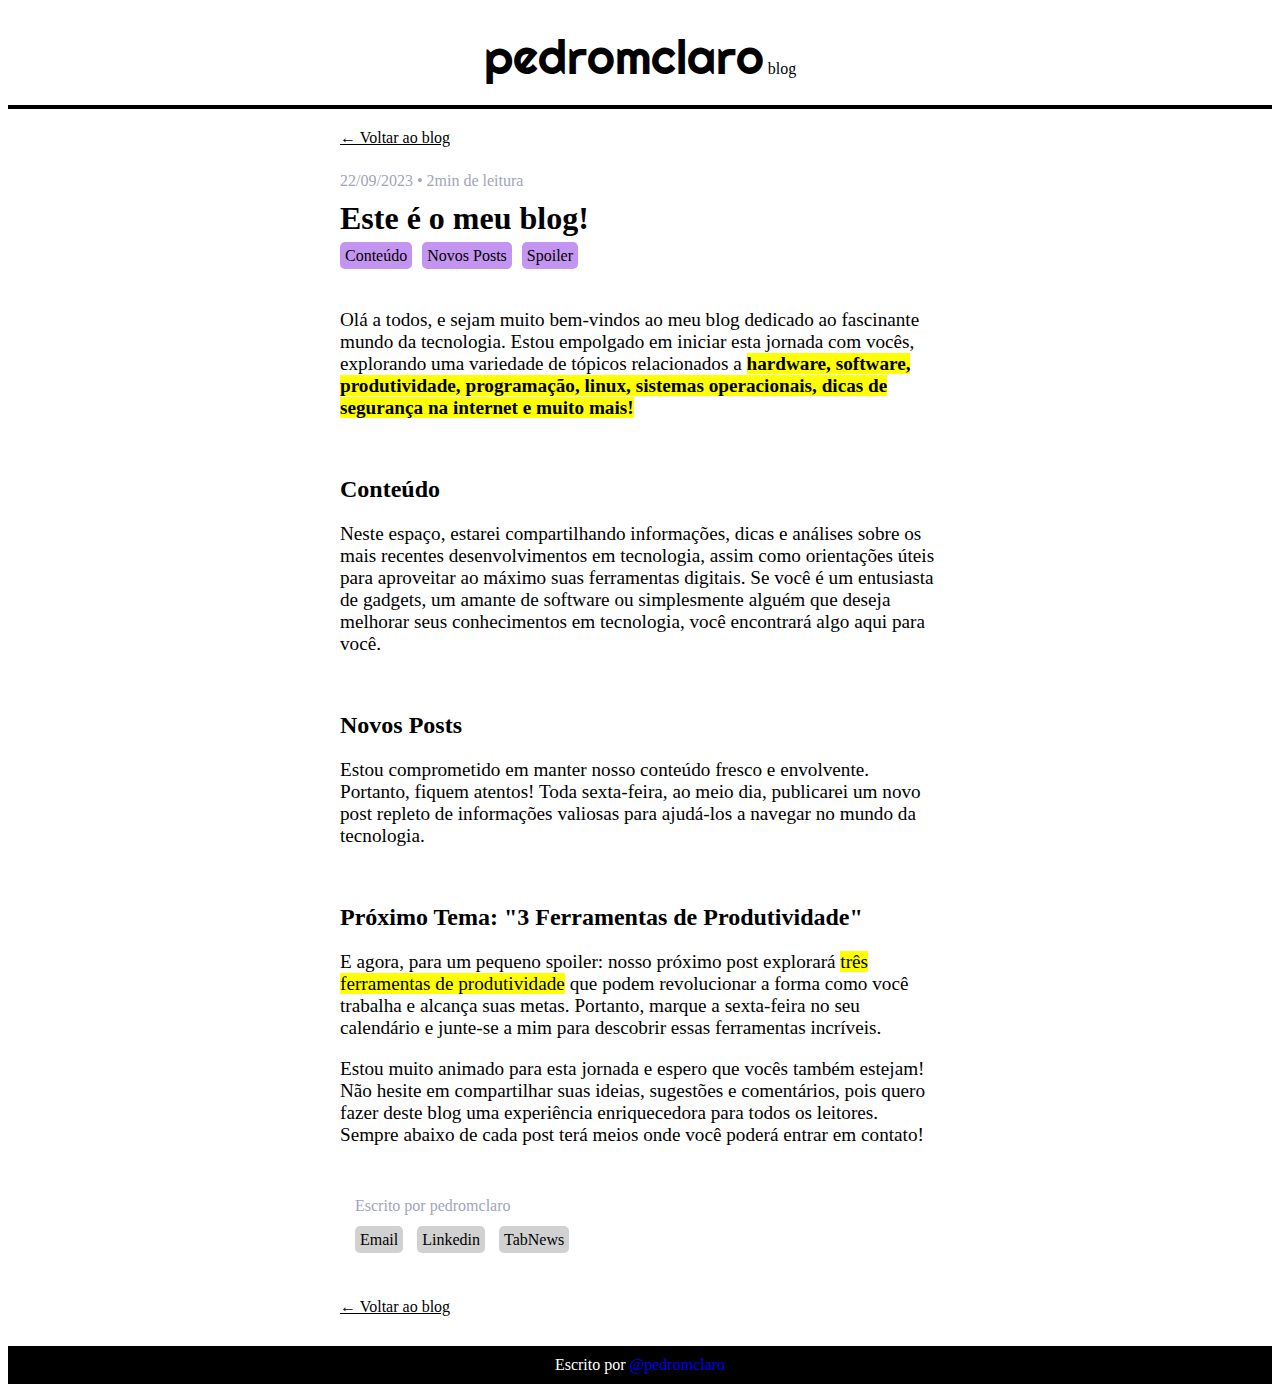
==== posts/post001.html @ a2dc73ed "Primeiro Post Criado" ====
<!DOCTYPE html>
<html lang="pt-br">
<head>
    <meta charset="UTF-8">
    <meta name="viewport" content="width=device-width, initial-scale=1.0">
    <link href="https://cdn.jsdelivr.net/npm/bootstrap@5.3.2/dist/css/bootstrap.min.css" rel="stylesheet" integrity="sha384-T3c6CoIi6uLrA9TneNEoa7RxnatzjcDSCmG1MXxSR1GAsXEV/Dwwykc2MPK8M2HN" crossorigin="anonymous">
    <title>001-inicio</title>
    <link rel="stylesheet" href="stylepost.css">
</head>
<body> 
    <header>
        <h1 id="title">pedromclaro</h1>
        <p id="blog">blog</p>
    </header>
    <main>
        <article>
            <a href="../index.html" class="voltar">← Voltar ao blog</a>
            <p class="details" style="padding-top: 25px; padding-bottom: 10px; margin: 0;">22/09/2023 • 2min de leitura</p>

            <h1>Este é o meu blog!</h1>
      
            <div><a href="#conteudo" class="navtags">Conteúdo</a><a href="#novosposts" class="navtags">Novos Posts</a><a href="#proximopost" class="navtags">Spoiler</a></div>

            <p class="lead">Olá a todos, e sejam muito bem-vindos ao meu blog dedicado ao fascinante mundo da tecnologia. Estou empolgado em iniciar esta jornada com vocês, explorando uma variedade de tópicos relacionados a <mark><strong>hardware, software, produtividade, programação, linux, sistemas operacionais, dicas de segurança na internet e muito mais!</strong></mark>
            </p>
            <br>

            <h2 id="conteudo">Conteúdo</h2>
            <p class="lead">Neste espaço, estarei compartilhando informações, dicas e análises sobre os mais recentes desenvolvimentos em tecnologia, assim como orientações úteis para aproveitar ao máximo suas ferramentas digitais. Se você é um entusiasta de gadgets, um amante de software ou simplesmente alguém que deseja melhorar seus conhecimentos em tecnologia, você encontrará algo aqui para você.</p>
            <br>

            <h2 id="novosposts">Novos Posts</h2>
            <p class="lead">Estou comprometido em manter nosso conteúdo fresco e envolvente. Portanto, fiquem atentos! Toda sexta-feira, ao meio dia, publicarei um novo post repleto de informações valiosas para ajudá-los a navegar no mundo da tecnologia.
            </p>
            <br>

            <h2 id="proximopost">Próximo Tema: "3 Ferramentas de Produtividade"</h2>
            <p class="lead">E agora, para um pequeno spoiler: nosso próximo post explorará <mark>três ferramentas de produtividade</mark> que podem revolucionar a forma como você trabalha e alcança suas metas. Portanto, marque a sexta-feira no seu calendário e junte-se a mim para descobrir essas ferramentas incríveis.</p>
            <p class="lead">Estou muito animado para esta jornada e espero que vocês também estejam! Não hesite em compartilhar suas ideias, sugestões e comentários, pois quero fazer deste blog uma experiência enriquecedora para todos os leitores. Sempre abaixo de cada post terá meios onde você poderá entrar em contato!
            </p>

            <ul>
                <li id="by"><p class="details">Escrito por pedromclaro</p></li>
                <li><a href="mailto: 1p3dro4fons0@gmail.com" target="_blank">Email</a></li>
                <li><a href="https://linkedin.com/in/pedroafonsomclaro/" target="_blank">Linkedin</a></li>
                <li><a href="https://tabnews.com.br/pedromclaro/" target="_blank">TabNews</a></li>
            </ul>
            <br>
            <a href="../index.html" class="voltar">← Voltar ao blog</a>
        </article>
    </main>
    <footer>
        Escrito por <a href="https://pedromclaro.github.io/site-pessoal/" target="_parent">@pedromclaro</a>
    </footer>


 <script src="https://cdn.jsdelivr.net/npm/bootstrap@5.3.2/dist/js/bootstrap.bundle.min.js"     integrity="sha384-C6RzsynM9kWDrMNeT87bh95OGNyZPhcTNXj1NW7RuBCsyN/o0jlpcV8Qyq46cDfL" crossorigin="anonymous"></script>
</body>
</html>
---- posts/stylepost.css ----
@charset "UTF-8";
@import url('https://fonts.googleapis.com/css2?family=Righteous&display=swap');



header {
    border-bottom: 4px solid black;
    background-color: white;
    text-align: center;
}

h1#title {
    font-family:'Righteous', cursive;
    font-size: 3em;
    font-weight: 100;
    display: inline-block;
    padding: 18px 0px 18px 0px;
}

p#blog {
    display: inline-block;
}

a.voltar {
    text-decoration: underline;
    color: black;
    margin: 25px auto 25px auto;
}

a {
    text-decoration: none;
}

p.details {
    color: #A2A4BC;
}

p.lead {
    font-size: 1.2em;
}


main {
    margin: auto;
    max-width: 1000px;
}

h1 {
    margin: 0;
    padding: 0;
}

a.navtags {
    background-color: rgba(137, 43, 226, 0.5);
    padding: 5px;
    border-radius: 5px;
    color: black;
    margin: auto;
    margin-right: 10px;
}

div {
    margin: auto;
    padding: 10px 0px 25px 0px;

}

article {
    max-width: 600px;
    margin: auto;
    padding: 20px;
}

ul {
    padding: 15px;
    list-style-type: none;

}

li {
    display: inline-block;
}

li > a {
    background-color: #d1d1d1;
    padding: 5px;
    border-radius: 5px;
    color: black;
    margin: auto;
    margin-right: 10px;
}

li#by {
    display: block;
}

footer {
    background-color: black;
    text-align: center;
    color: white;
    margin-top: 10px;
    padding: 10px;
}
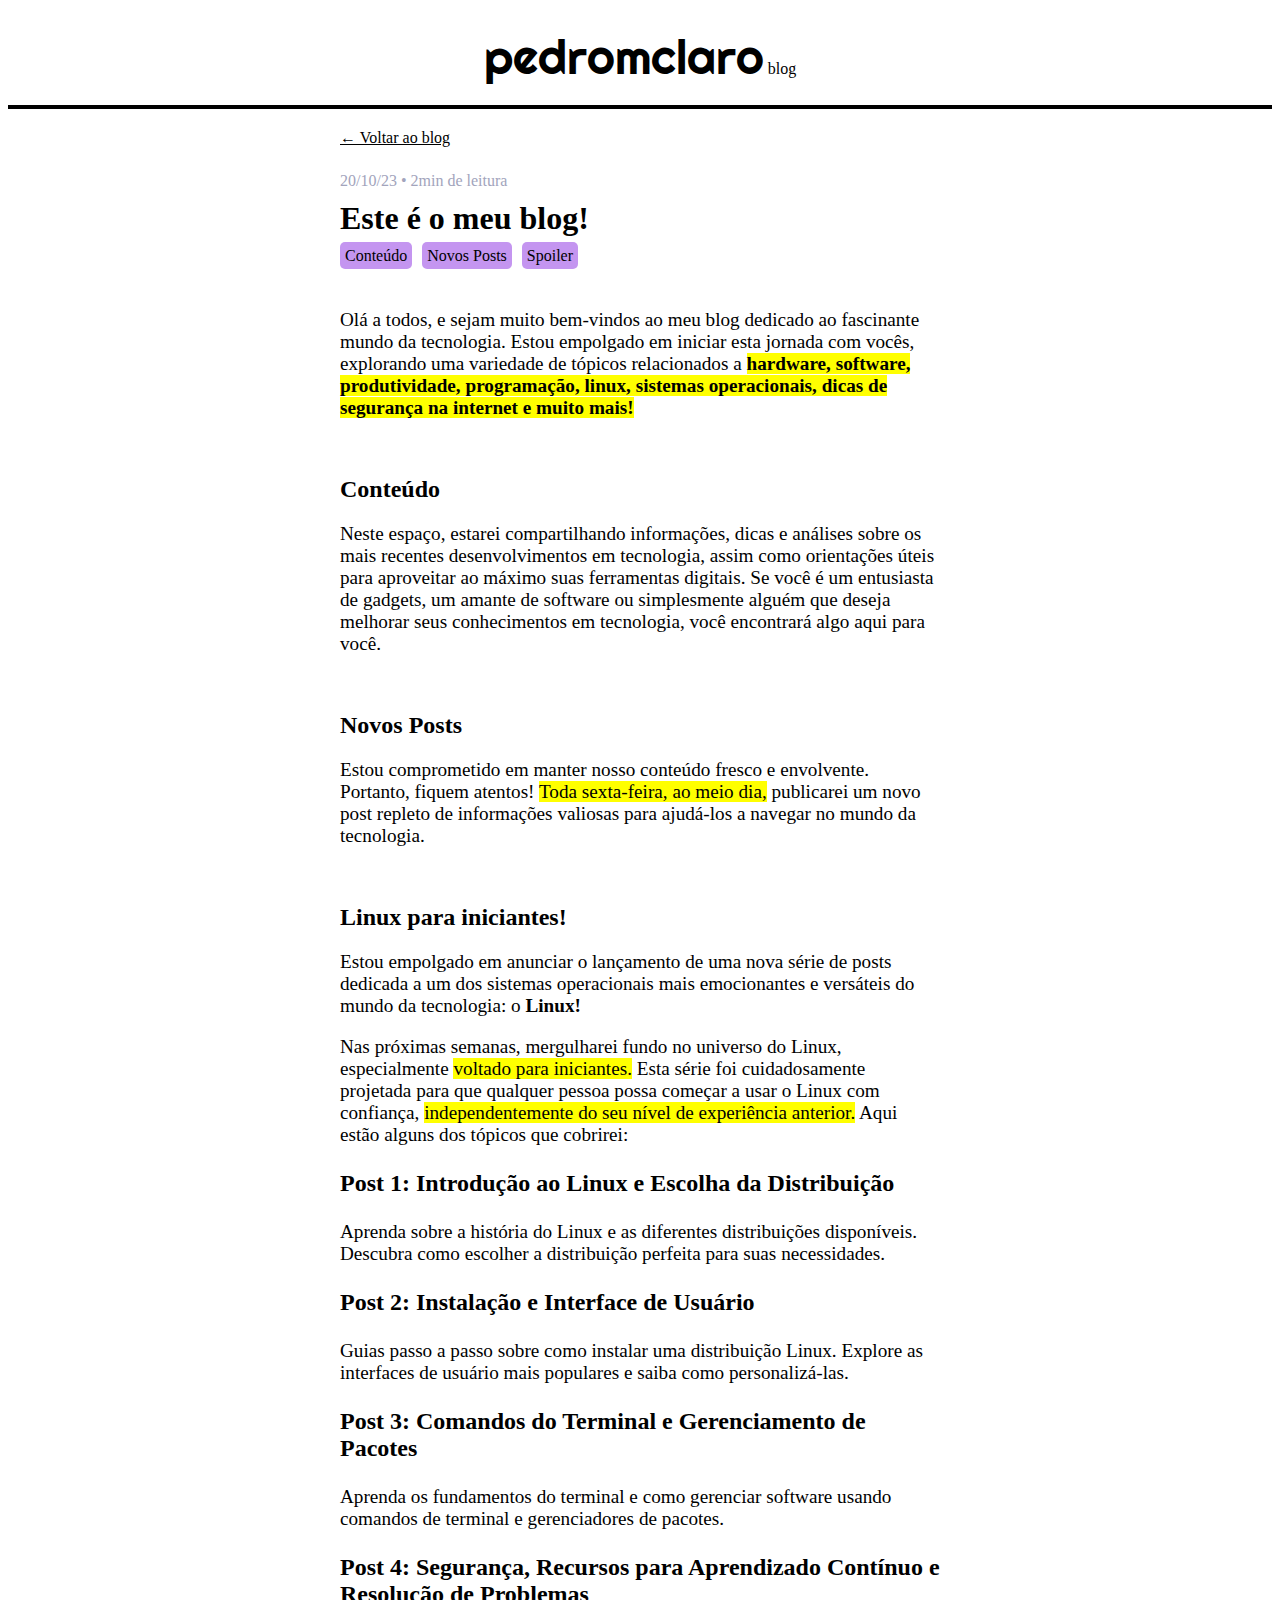
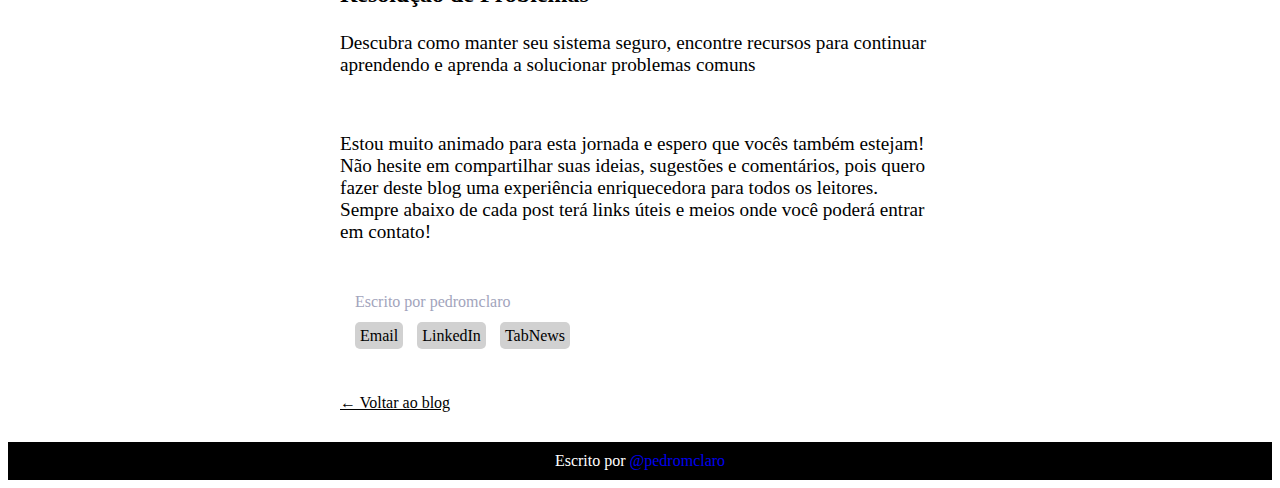
==== commit 2c06d172: "Primeiro Post lançado" ====
--- a/posts/post001.html
+++ b/posts/post001.html
@@ -15,7 +15,7 @@
     <main>
         <article>
             <a href="../index.html" class="voltar">← Voltar ao blog</a>
-            <p class="details" style="padding-top: 25px; padding-bottom: 10px; margin: 0;">22/09/2023 • 2min de leitura</p>
+            <p class="details" style="padding-top: 25px; padding-bottom: 10px; margin: 0;">20/10/23 • 2min de leitura</p>
 
             <h1>Este é o meu blog!</h1>
       
@@ -30,19 +30,27 @@
             <br>
 
             <h2 id="novosposts">Novos Posts</h2>
-            <p class="lead">Estou comprometido em manter nosso conteúdo fresco e envolvente. Portanto, fiquem atentos! Toda sexta-feira, ao meio dia, publicarei um novo post repleto de informações valiosas para ajudá-los a navegar no mundo da tecnologia.
+            <p class="lead">Estou comprometido em manter nosso conteúdo fresco e envolvente. Portanto, fiquem atentos! <mark>Toda sexta-feira, ao meio dia,</mark> publicarei um novo post repleto de informações valiosas para ajudá-los a navegar no mundo da tecnologia.
             </p>
             <br>
 
-            <h2 id="proximopost">Próximo Tema: "3 Ferramentas de Produtividade"</h2>
-            <p class="lead">E agora, para um pequeno spoiler: nosso próximo post explorará <mark>três ferramentas de produtividade</mark> que podem revolucionar a forma como você trabalha e alcança suas metas. Portanto, marque a sexta-feira no seu calendário e junte-se a mim para descobrir essas ferramentas incríveis.</p>
-            <p class="lead">Estou muito animado para esta jornada e espero que vocês também estejam! Não hesite em compartilhar suas ideias, sugestões e comentários, pois quero fazer deste blog uma experiência enriquecedora para todos os leitores. Sempre abaixo de cada post terá meios onde você poderá entrar em contato!
-            </p>
-
+            <h2 id="proximopost">Linux para iniciantes!</h2>
+            <p class="lead">Estou empolgado em anunciar o lançamento de uma nova série de posts dedicada a um dos sistemas operacionais mais emocionantes e versáteis do mundo da tecnologia: o <strong>Linux!</strong></p>
+            <p class="lead">Nas próximas semanas, mergulharei fundo no universo do Linux, especialmente <mark>voltado para iniciantes.</mark> Esta série foi cuidadosamente projetada para que qualquer pessoa possa começar a usar o Linux com confiança, <mark>independentemente do seu nível de experiência anterior.</mark> Aqui estão alguns dos tópicos que cobrirei:</p>         
+            <h3>Post 1: Introdução ao Linux e Escolha da Distribuição</h3>
+            <p class="lead">Aprenda sobre a história do Linux e as diferentes distribuições disponíveis. Descubra como escolher a distribuição perfeita para suas necessidades.</p>
+            <h3>Post 2: Instalação e Interface de Usuário</h3>
+            <p class="lead">Guias passo a passo sobre como instalar uma distribuição Linux. Explore as interfaces de usuário mais populares e saiba como personalizá-las.</p>
+            <h3>Post 3: Comandos do Terminal e Gerenciamento de Pacotes</h3>
+            <p class="lead">Aprenda os fundamentos do terminal e como gerenciar software usando comandos de terminal e gerenciadores de pacotes.</p>
+            <h3>Post 4: Segurança, Recursos para Aprendizado Contínuo e Resolução de Problemas</h3>
+            <p class="lead">Descubra como manter seu sistema seguro, encontre recursos para continuar aprendendo e aprenda a solucionar problemas comuns</p>
+            <br>
+            <p class="lead">Estou muito animado para esta jornada e espero que vocês também estejam! Não hesite em compartilhar suas ideias, sugestões e comentários, pois quero fazer deste blog uma experiência enriquecedora para todos os leitores. Sempre abaixo de cada post terá links úteis e meios onde você poderá entrar em contato!</p>
             <ul>
                 <li id="by"><p class="details">Escrito por pedromclaro</p></li>
                 <li><a href="mailto: 1p3dro4fons0@gmail.com" target="_blank">Email</a></li>
-                <li><a href="https://linkedin.com/in/pedroafonsomclaro/" target="_blank">Linkedin</a></li>
+                <li><a href="https://linkedin.com/in/pedroafonsomclaro/" target="_blank">LinkedIn</a></li>
                 <li><a href="https://tabnews.com.br/pedromclaro/" target="_blank">TabNews</a></li>
             </ul>
             <br>
@@ -56,4 +64,4 @@
 
  <script src="https://cdn.jsdelivr.net/npm/bootstrap@5.3.2/dist/js/bootstrap.bundle.min.js"     integrity="sha384-C6RzsynM9kWDrMNeT87bh95OGNyZPhcTNXj1NW7RuBCsyN/o0jlpcV8Qyq46cDfL" crossorigin="anonymous"></script>
 </body>
-</html>+</html>
--- a/posts/stylepost.css
+++ b/posts/stylepost.css
@@ -15,6 +15,10 @@
     font-weight: 100;
     display: inline-block;
     padding: 18px 0px 18px 0px;
+}
+
+h3 {
+    font-size: 1.5em;
 }
 
 p#blog {
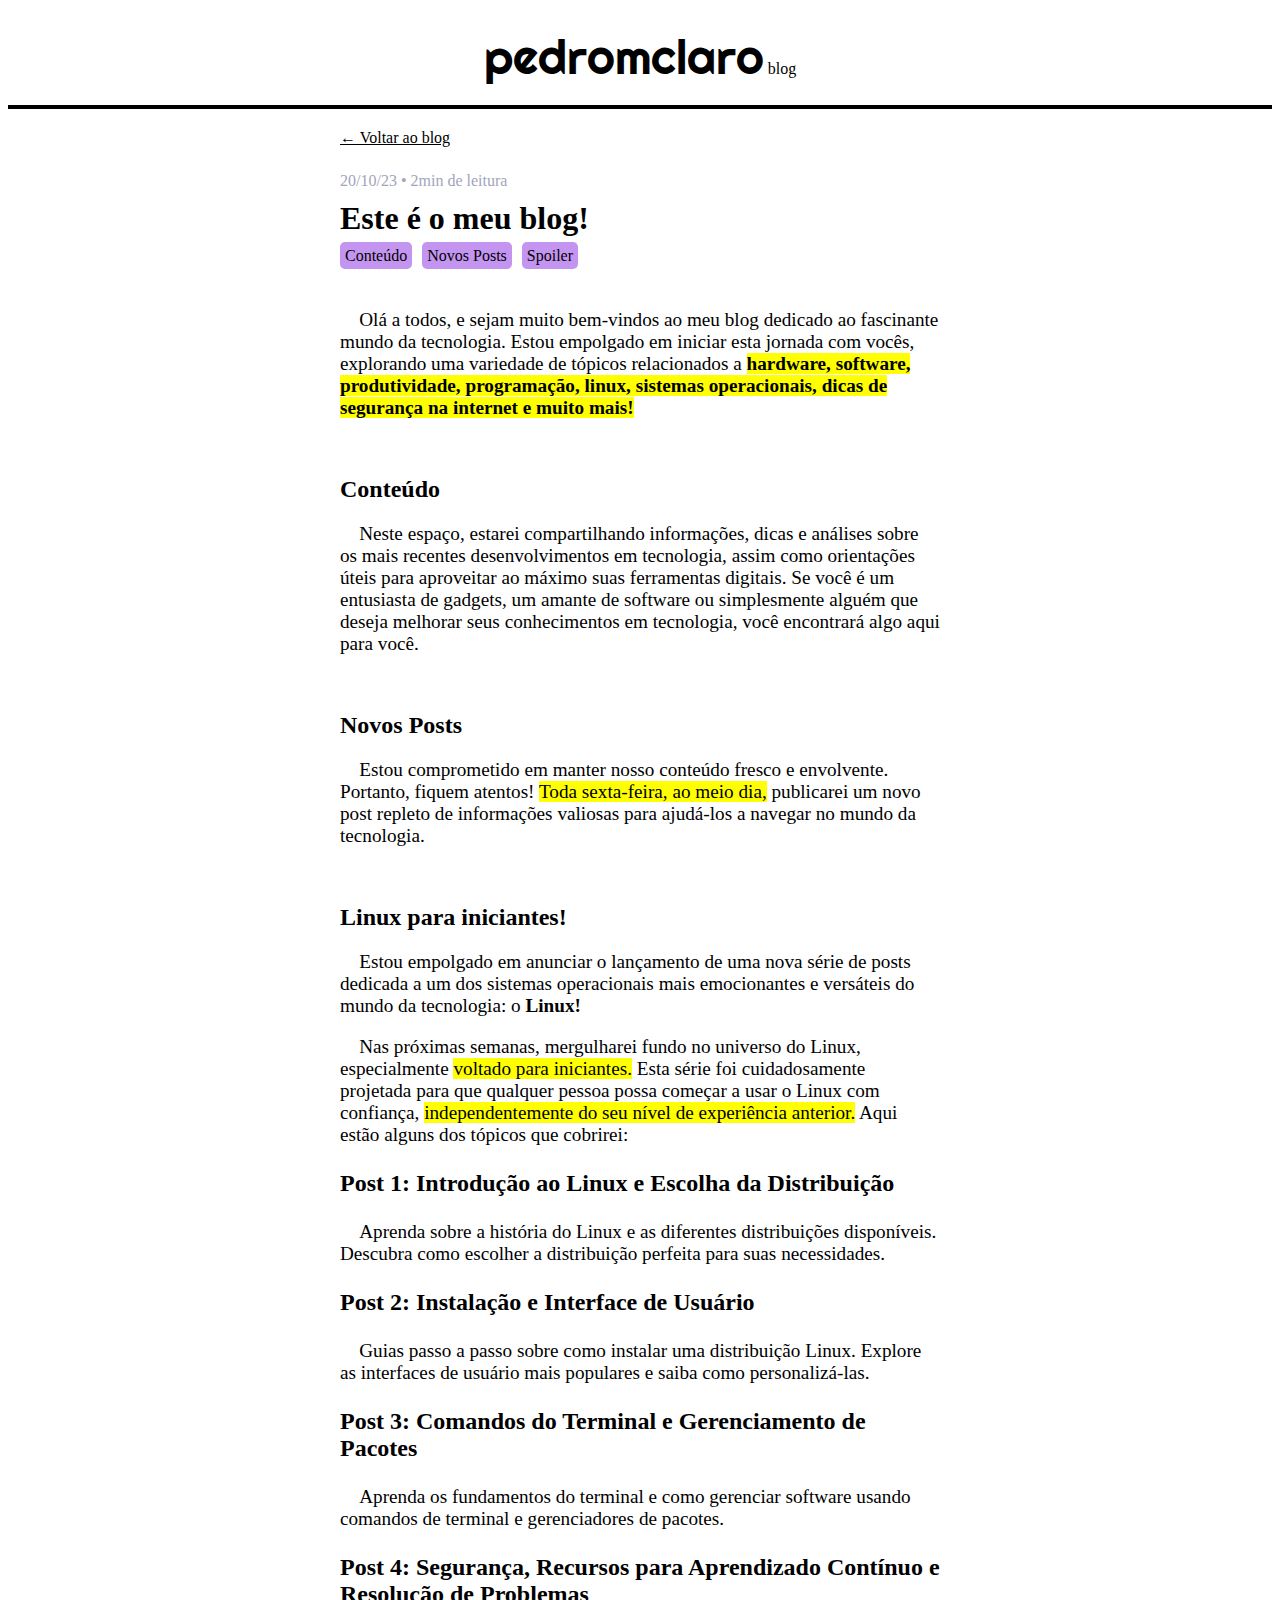
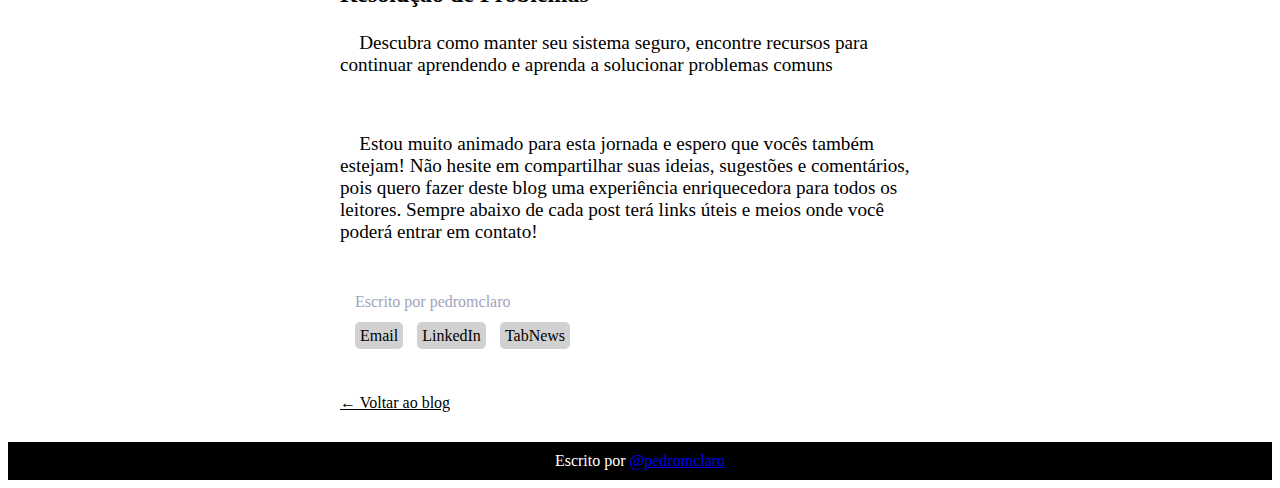
==== commit f0707f37: "Update post001.html" ====
--- a/posts/post001.html
+++ b/posts/post001.html
@@ -47,7 +47,7 @@
             <p class="lead">Descubra como manter seu sistema seguro, encontre recursos para continuar aprendendo e aprenda a solucionar problemas comuns</p>
             <br>
             <p class="lead">Estou muito animado para esta jornada e espero que vocês também estejam! Não hesite em compartilhar suas ideias, sugestões e comentários, pois quero fazer deste blog uma experiência enriquecedora para todos os leitores. Sempre abaixo de cada post terá links úteis e meios onde você poderá entrar em contato!</p>
-            <ul>
+            <ul class="about">
                 <li id="by"><p class="details">Escrito por pedromclaro</p></li>
                 <li><a href="mailto: 1p3dro4fons0@gmail.com" target="_blank">Email</a></li>
                 <li><a href="https://linkedin.com/in/pedroafonsomclaro/" target="_blank">LinkedIn</a></li>
--- a/posts/stylepost.css
+++ b/posts/stylepost.css
@@ -31,7 +31,12 @@
     margin: 25px auto 25px auto;
 }
 
-a {
+a.notas-mencoes {
+    font-size: 10px;
+    background-color: rgba(0, 77, 150, 0.726);
+    padding: 2px 5px 2px 5px;
+    border-radius: 5px;
+    color: white;
     text-decoration: none;
 }
 
@@ -41,6 +46,7 @@
 
 p.lead {
     font-size: 1.2em;
+    text-indent: 1em;
 }
 
 
@@ -61,6 +67,7 @@
     color: black;
     margin: auto;
     margin-right: 10px;
+    text-decoration: none;
 }
 
 div {
@@ -75,27 +82,44 @@
     padding: 20px;
 }
 
-ul {
+ul.about {
     padding: 15px;
     list-style-type: none;
 
 }
 
-li {
+.about > li {
     display: inline-block;
 }
 
-li > a {
+.about > li > a {
     background-color: #d1d1d1;
     padding: 5px;
     border-radius: 5px;
     color: black;
     margin: auto;
     margin-right: 10px;
+    text-decoration: none;
 }
 
 li#by {
     display: block;
+}
+
+aside {
+    margin: auto;
+    max-width: 1000px;
+}
+
+#notas {
+    max-width: 600px;
+    margin: auto;
+    padding: 20px;
+    color: #6e6e6e;
+}
+
+#notas > p {
+    font-size: 0.9em;
 }
 
 footer {
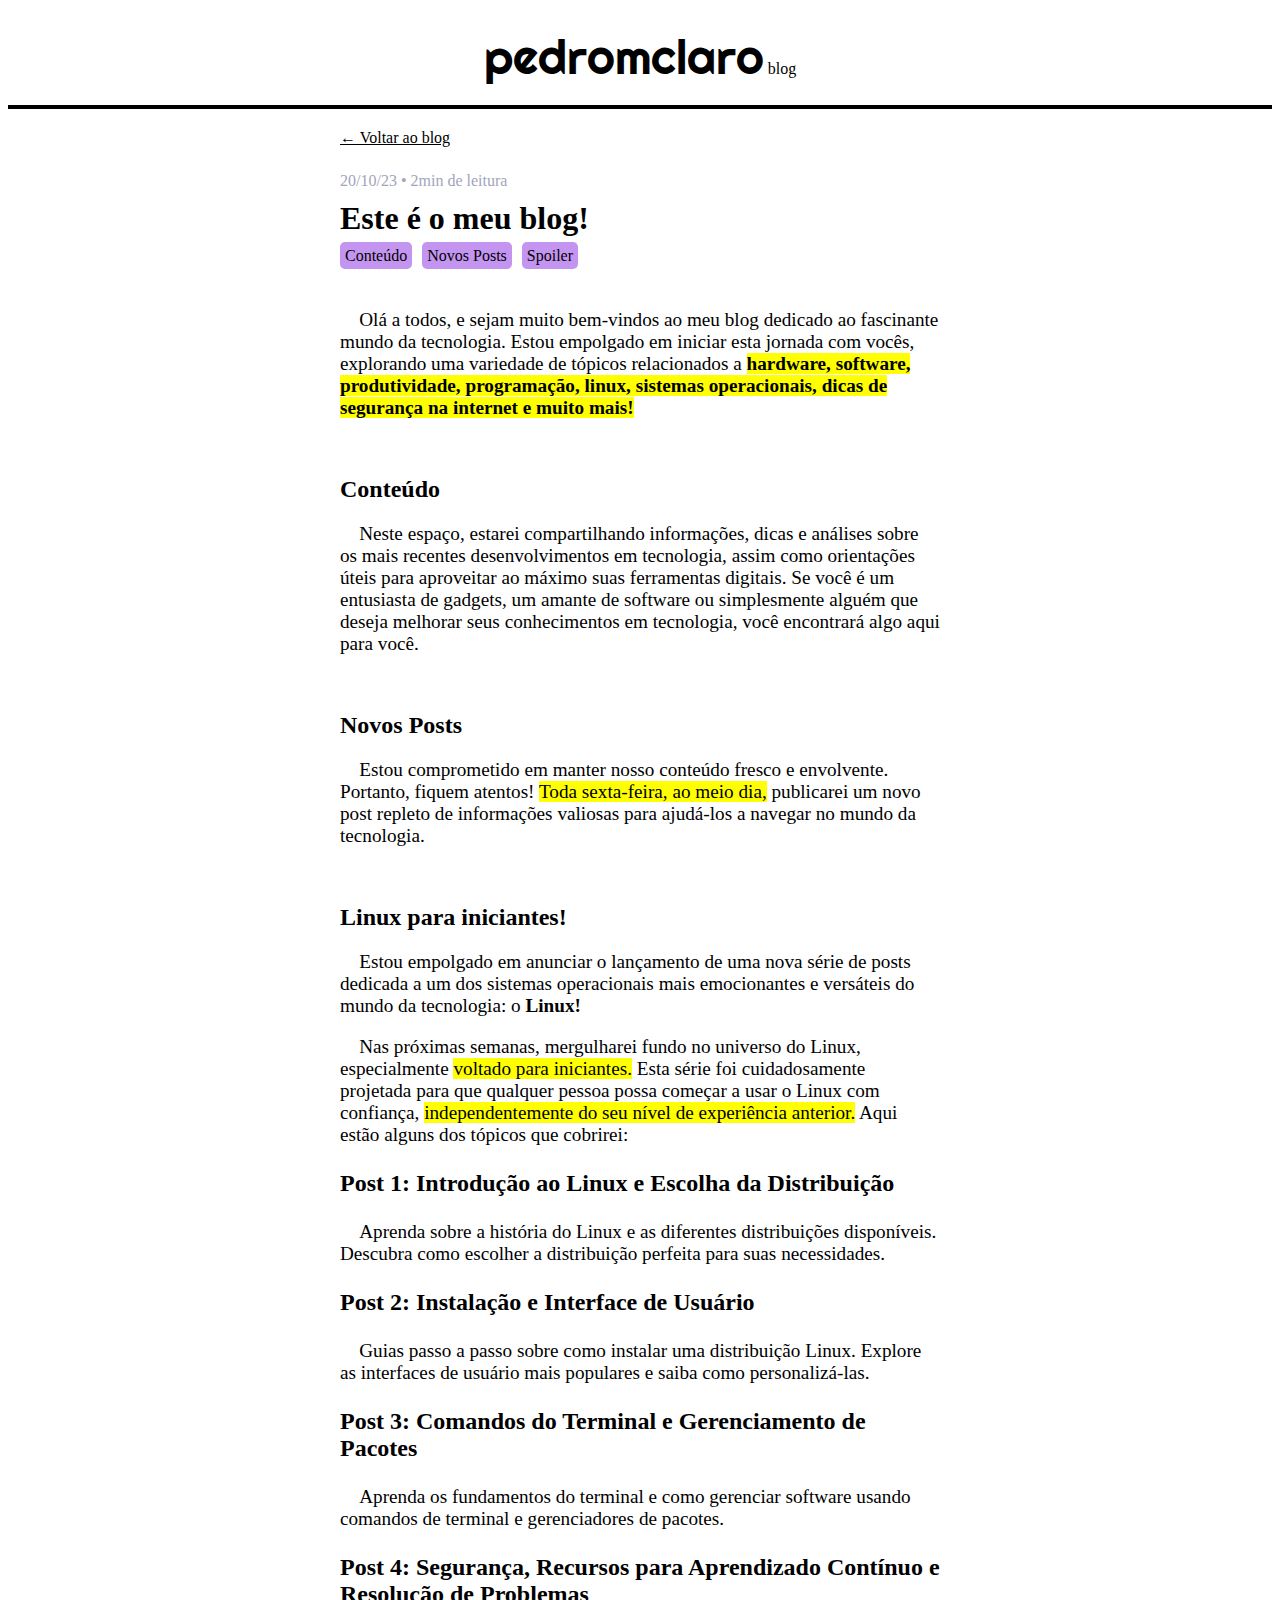
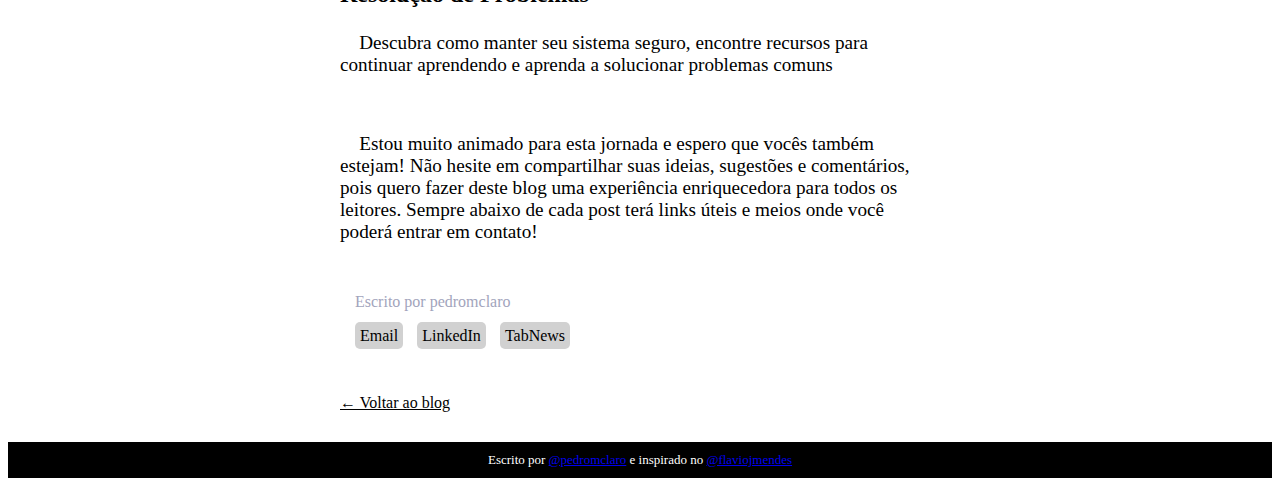
==== commit 3906e235: "Footer - Atualização" ====
--- a/posts/post001.html
+++ b/posts/post001.html
@@ -58,7 +58,7 @@
         </article>
     </main>
     <footer>
-        Escrito por <a href="https://pedromclaro.github.io/site-pessoal/" target="_parent">@pedromclaro</a>
+        Escrito por <a href="https://pedromclaro.github.io/site-pessoal/" target="_parent">@pedromclaro</a> e inspirado no <a href="https://blog.flaviojmendes.com" target="_blank">@flaviojmendes</a>
     </footer>
 
 
--- a/posts/stylepost.css
+++ b/posts/stylepost.css
@@ -128,4 +128,5 @@
     color: white;
     margin-top: 10px;
     padding: 10px;
+    font-size: 13px;
 }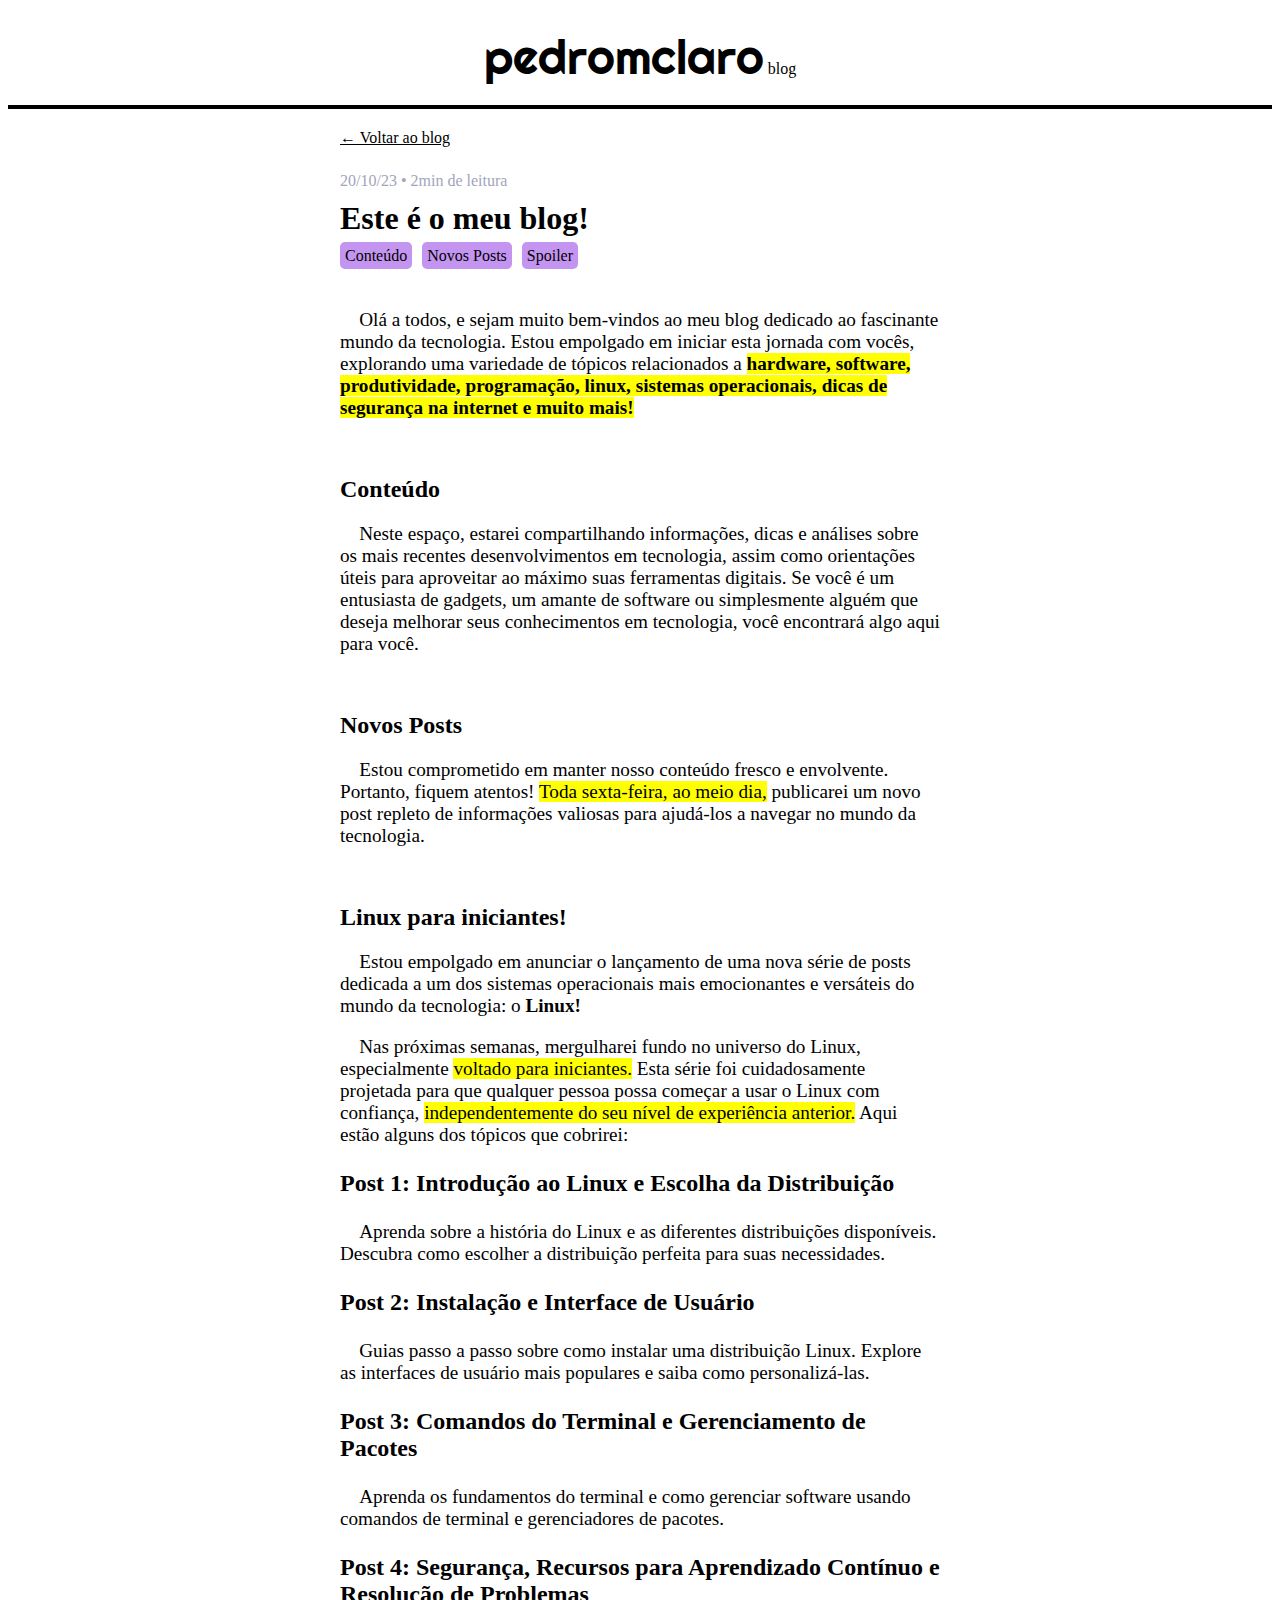
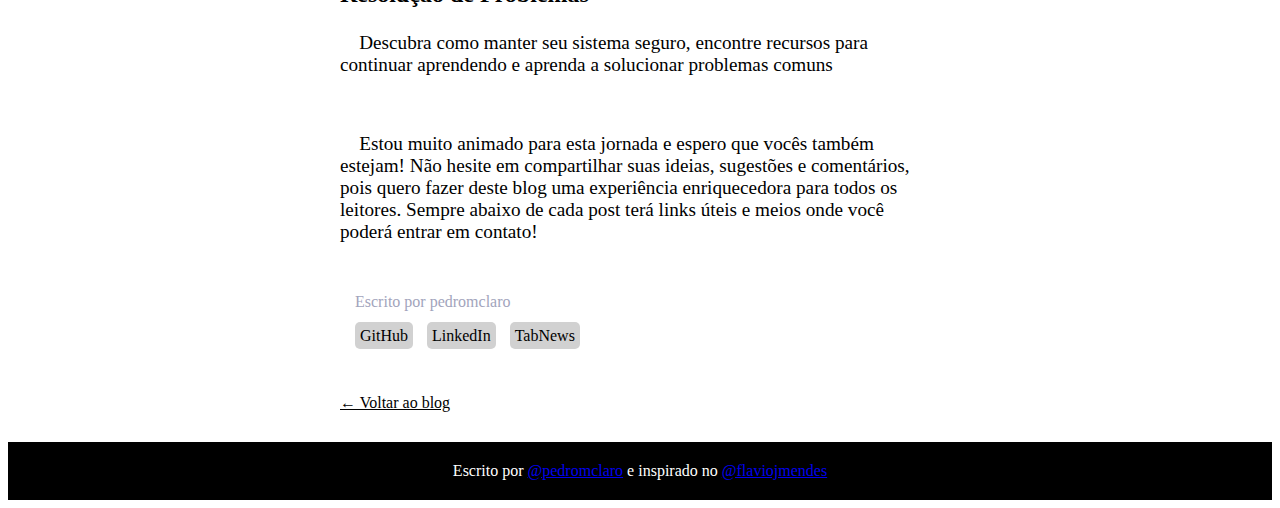
==== commit 632d211c: "Âncoras editadas" ====
--- a/posts/post001.html
+++ b/posts/post001.html
@@ -49,7 +49,7 @@
             <p class="lead">Estou muito animado para esta jornada e espero que vocês também estejam! Não hesite em compartilhar suas ideias, sugestões e comentários, pois quero fazer deste blog uma experiência enriquecedora para todos os leitores. Sempre abaixo de cada post terá links úteis e meios onde você poderá entrar em contato!</p>
             <ul class="about">
                 <li id="by"><p class="details">Escrito por pedromclaro</p></li>
-                <li><a href="mailto: 1p3dro4fons0@gmail.com" target="_blank">Email</a></li>
+                <li><a href="https://github.com/pedromclaro" target="_blank">GitHub</a></li>
                 <li><a href="https://linkedin.com/in/pedroafonsomclaro/" target="_blank">LinkedIn</a></li>
                 <li><a href="https://tabnews.com.br/pedromclaro/" target="_blank">TabNews</a></li>
             </ul>
--- a/posts/stylepost.css
+++ b/posts/stylepost.css
@@ -32,12 +32,9 @@
 }
 
 a.notas-mencoes {
-    font-size: 10px;
-    background-color: rgba(0, 77, 150, 0.726);
-    padding: 2px 5px 2px 5px;
-    border-radius: 5px;
-    color: white;
     text-decoration: none;
+    color: rgba(0, 77, 150, 0.726);
+    font-weight: 500;
 }
 
 p.details {
@@ -70,6 +67,11 @@
     text-decoration: none;
 }
 
+sup {
+    color: rgba(0, 77, 150, 0.726);
+    font-weight: 500;
+}
+
 div {
     margin: auto;
     padding: 10px 0px 25px 0px;
@@ -80,6 +82,10 @@
     max-width: 600px;
     margin: auto;
     padding: 20px;
+}
+
+#paragrafo1 {
+    margin-top: 15px;
 }
 
 ul.about {
@@ -127,6 +133,5 @@
     text-align: center;
     color: white;
     margin-top: 10px;
-    padding: 10px;
-    font-size: 13px;
+    padding: 20px;
 }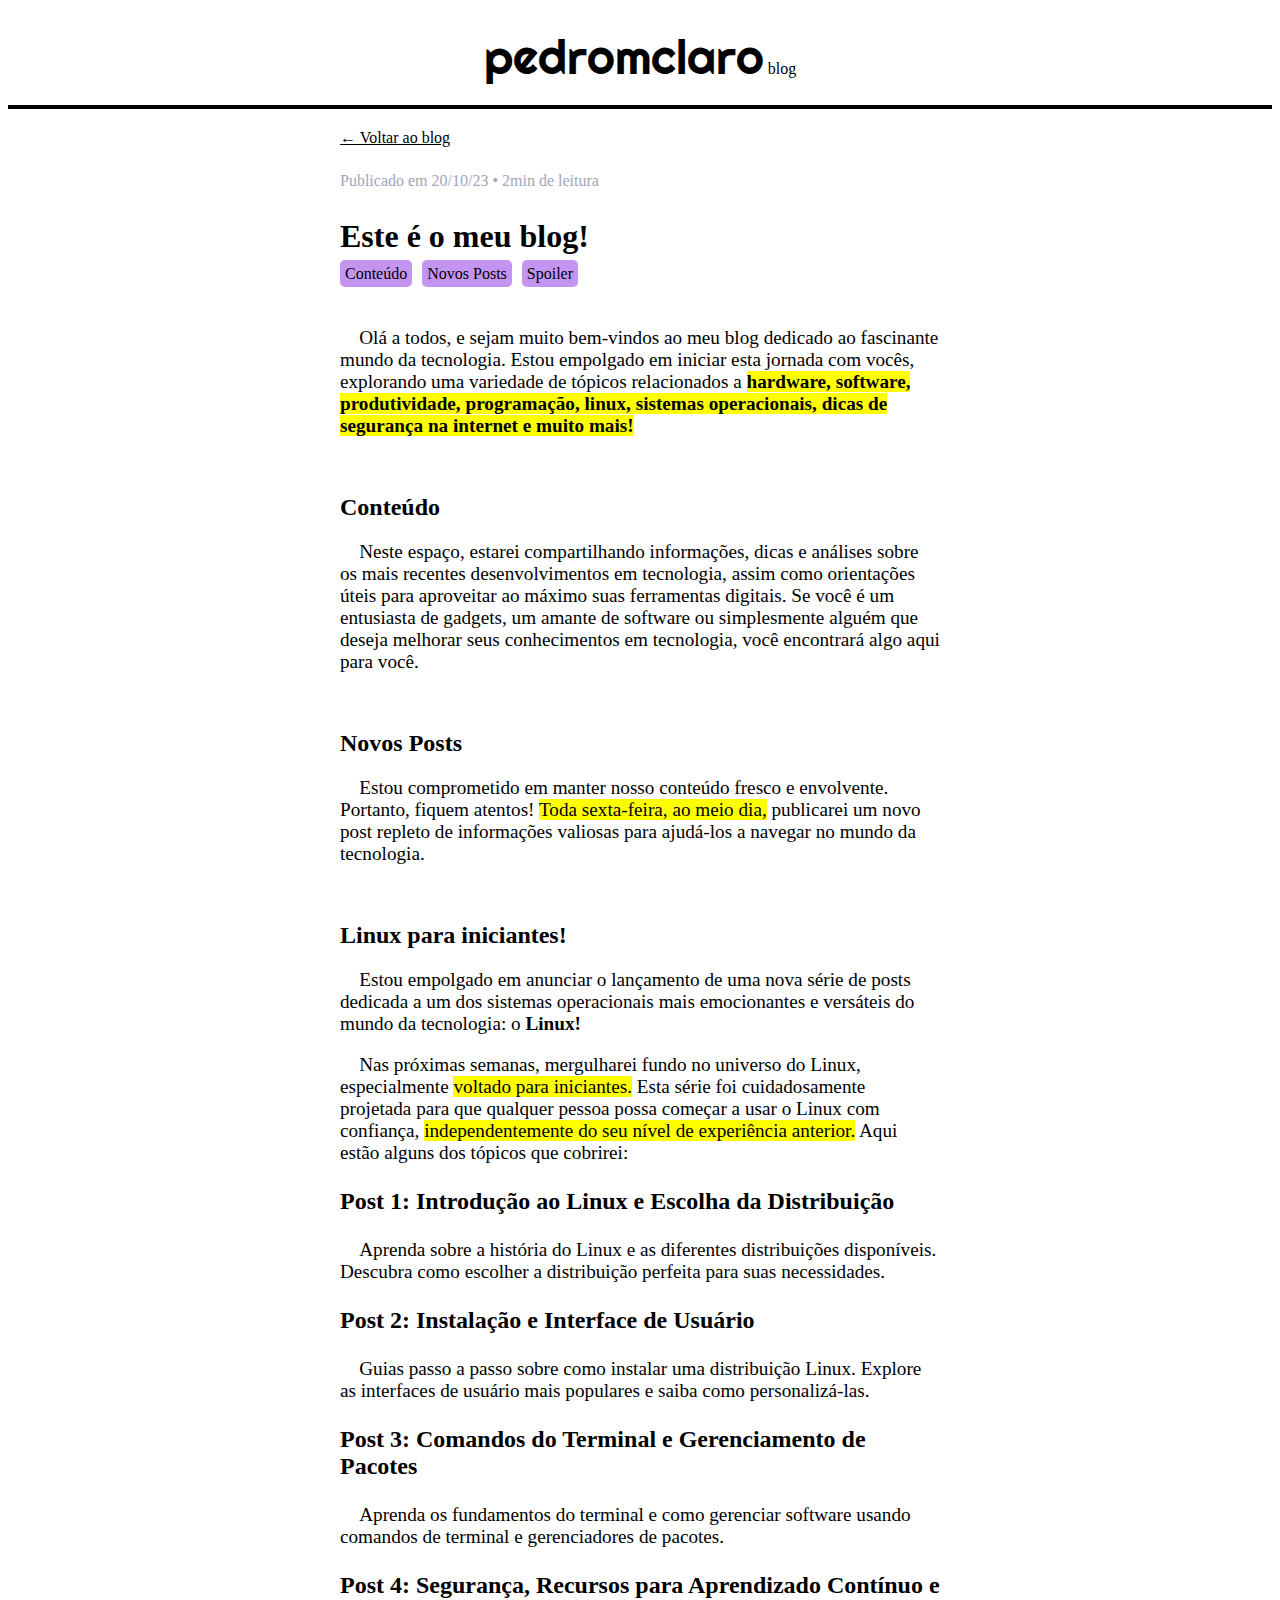
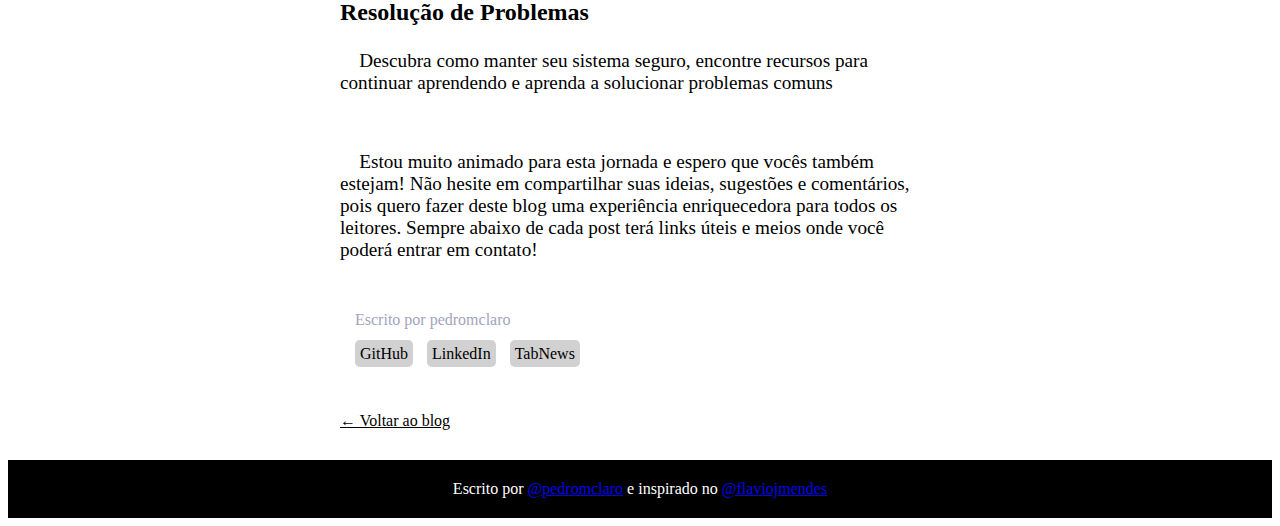
==== commit 9207ec4c: "Ajuste no layout e frases" ====
--- a/posts/post001.html
+++ b/posts/post001.html
@@ -15,7 +15,8 @@
     <main>
         <article>
             <a href="../index.html" class="voltar">← Voltar ao blog</a>
-            <p class="details" style="padding-top: 25px; padding-bottom: 10px; margin: 0;">20/10/23 • 2min de leitura</p>
+            <p class="details" style="padding-top: 25px; padding-bottom: 10px; margin: 0;">Publicado em 20/10/23 • 2min de leitura</p>
+            <br>
 
             <h1>Este é o meu blog!</h1>
       
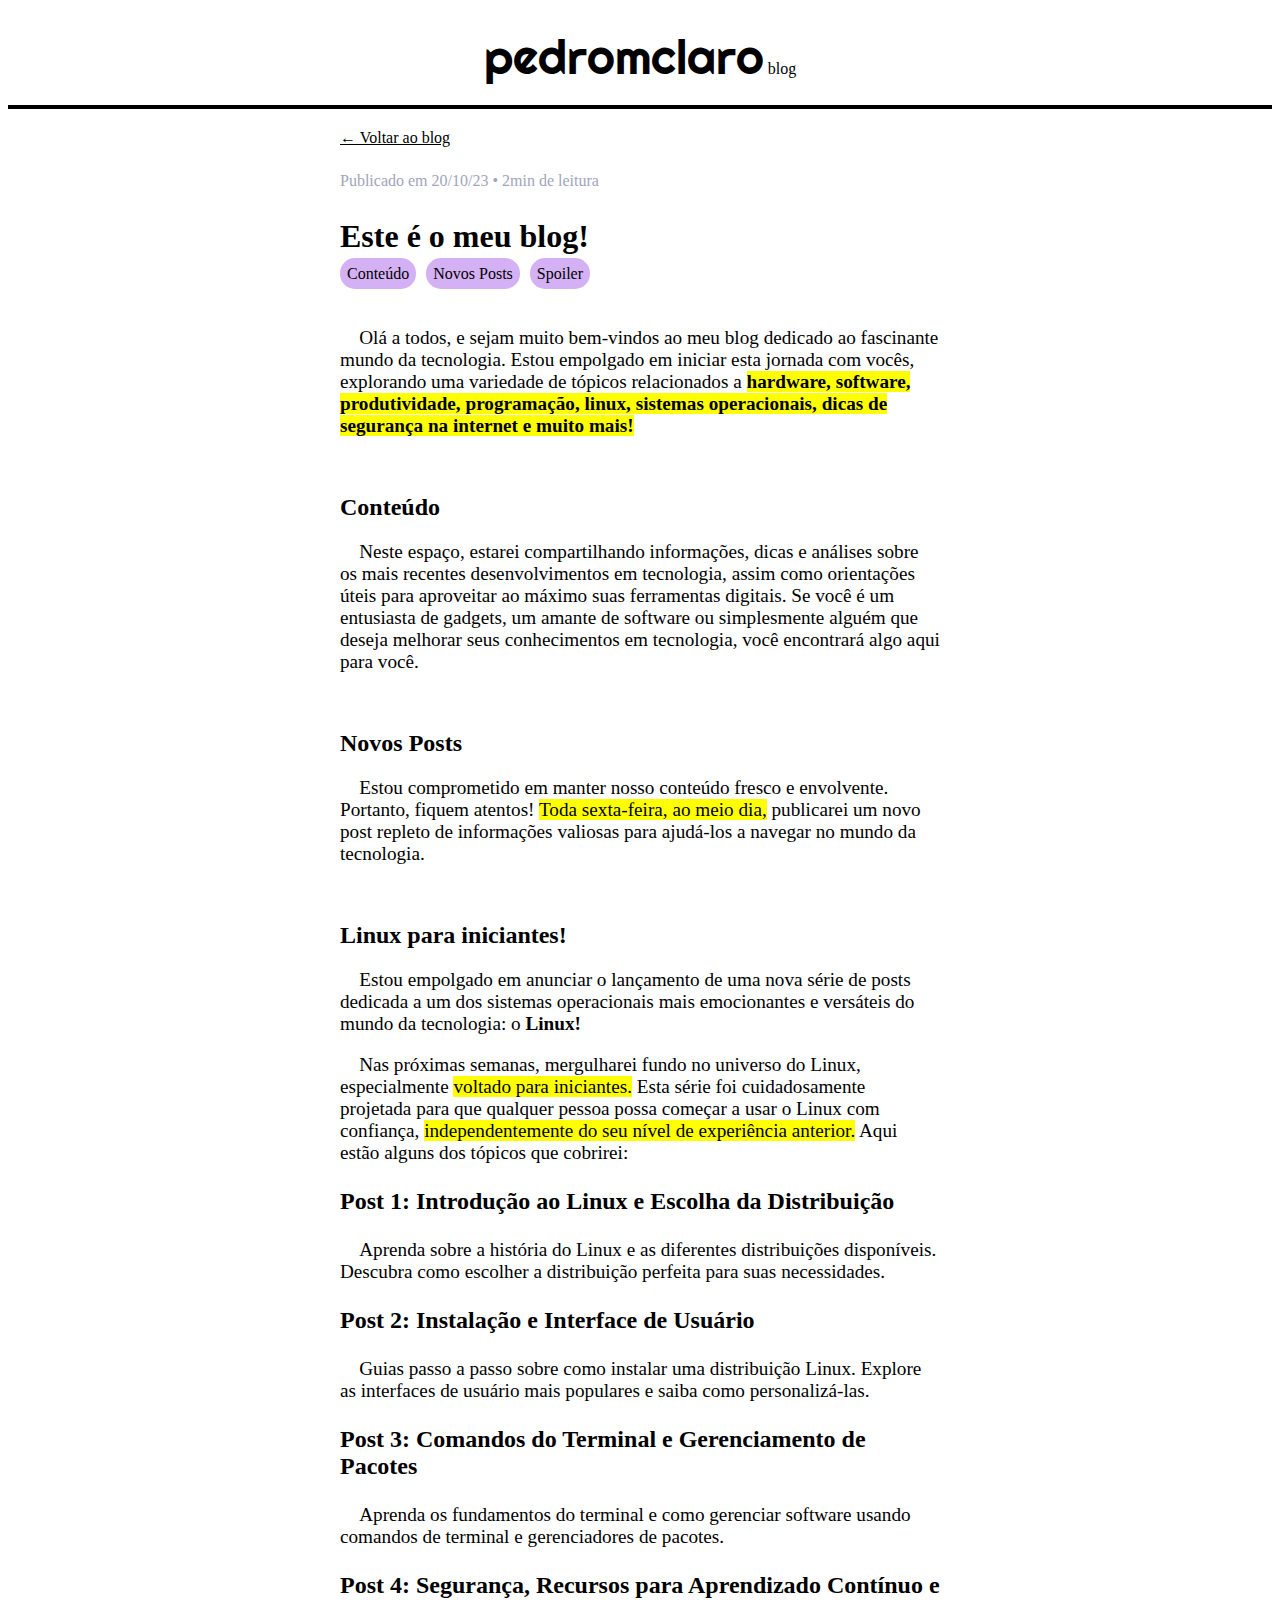
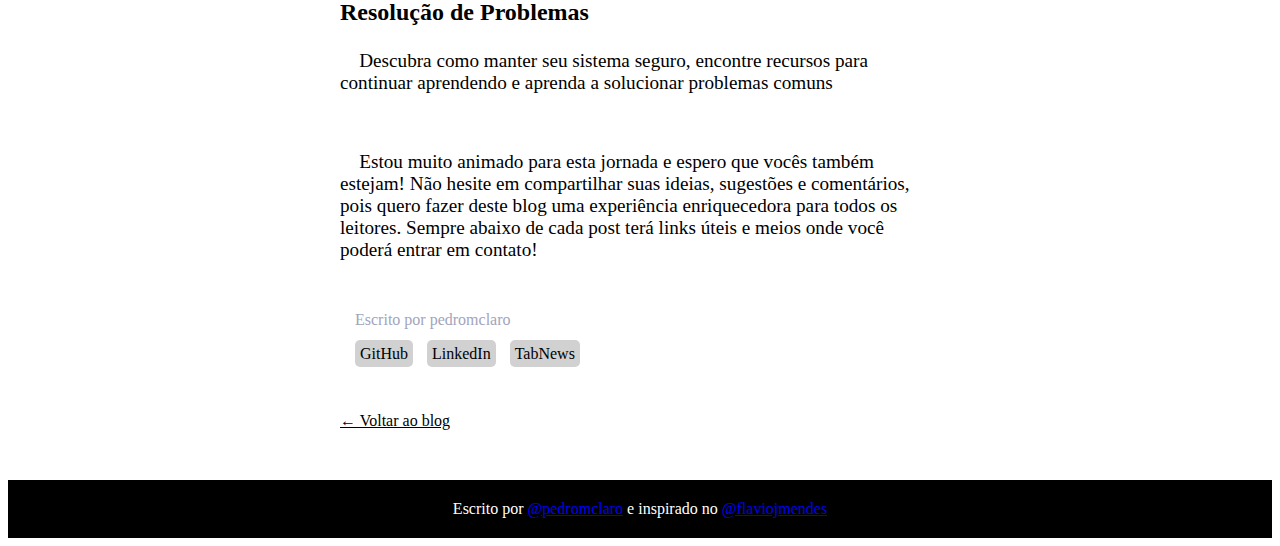
==== commit 0deaf2b1: "Google Analytics" ====
--- a/posts/post001.html
+++ b/posts/post001.html
@@ -7,6 +7,15 @@
     <title>001-inicio</title>
     <link rel="stylesheet" href="stylepost.css">
 </head>
+<!-- Google tag (gtag.js) -->
+<script async src="https://www.googletagmanager.com/gtag/js?id=G-ZS23WKLMG8"></script>
+<script>
+  window.dataLayer = window.dataLayer || [];
+  function gtag(){dataLayer.push(arguments);}
+  gtag('js', new Date());
+
+  gtag('config', 'G-ZS23WKLMG8');
+</script>
 <body> 
     <header>
         <h1 id="title">pedromclaro</h1>
--- a/posts/stylepost.css
+++ b/posts/stylepost.css
@@ -58,9 +58,9 @@
 }
 
 a.navtags {
-    background-color: rgba(137, 43, 226, 0.5);
-    padding: 5px;
-    border-radius: 5px;
+    background-color: rgb(137 43 226 / 37%);
+    padding: 7px;
+    border-radius: 15px;
     color: black;
     margin: auto;
     margin-right: 10px;
@@ -132,6 +132,6 @@
     background-color: black;
     text-align: center;
     color: white;
-    margin-top: 10px;
+    margin-top: 30px;
     padding: 20px;
 }